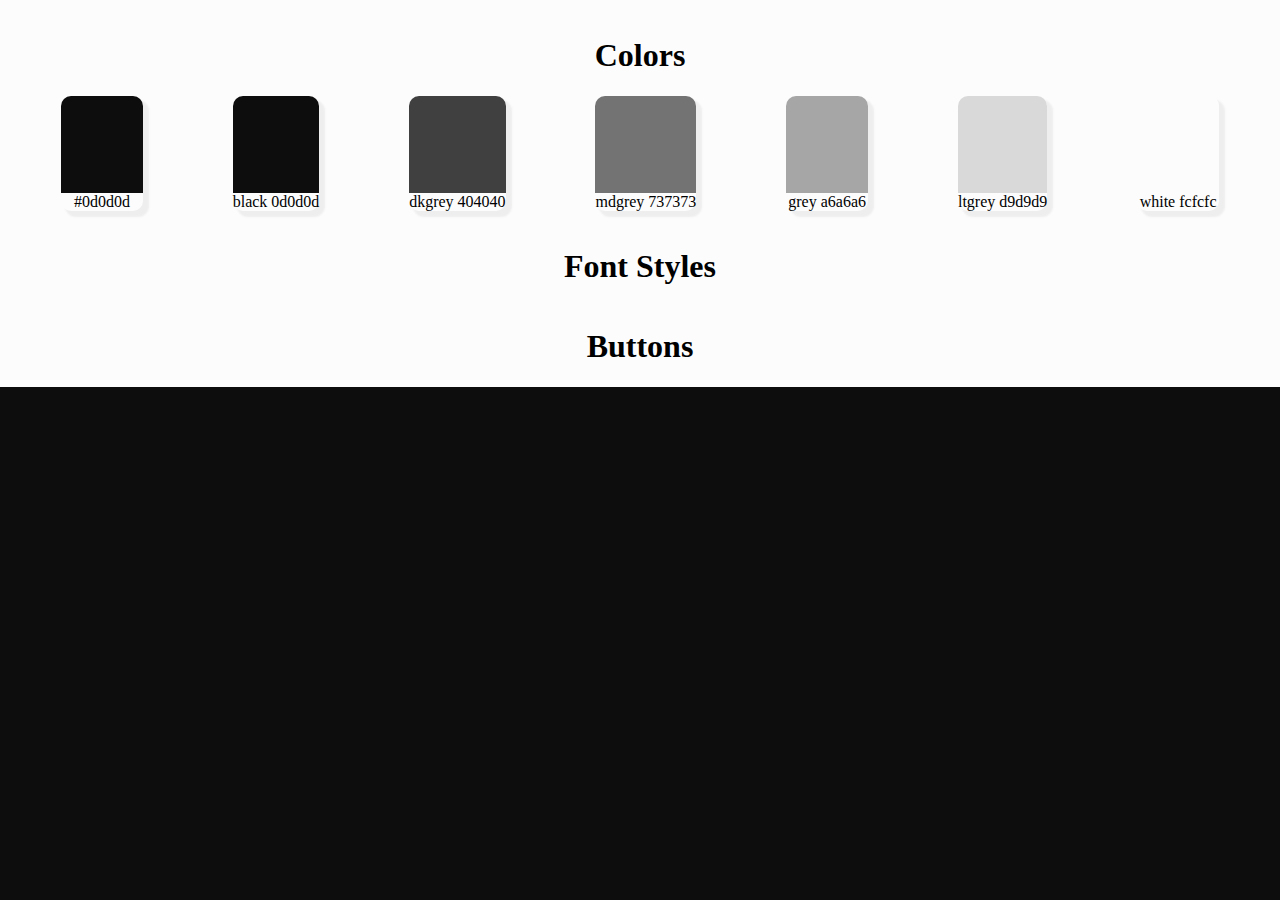
==== mainstyle.html @ 0ff4b8f6 "build color cards with js" ====
<!DOCTYPE html>
<html lang="en">
<head>
    <meta charset="UTF-8">
    <meta name="viewport" content="width=device-width, initial-scale=1.0">
    <link rel="stylesheet" href="style.css">
    
    <title>Document</title>
</head>
<body>
   <div id="mainBody">
    <div id="colors">
        <h1>Colors</h1>
        <div id="container">
            <div class="card">
                <div class="card-items">
                    <div class="card-color"></div>
                    <div class="card-color-name">#0d0d0d</div>
                </div>
            </div>
            
        </div>
    </div>
    <div id="fonts">
        <h1>Font Styles</h1>
    </div>
    <div id="buttons">
        <h1>Buttons</h1>
    </div>
   </div> 
</body>
<script src="script.js"></script> 
</html>
---- style.css ----
/*--- DEFUALTS ---*/
:root {
/* fonts */

/* colors */
--black-color: #0d0d0d;
--dkgrey-color: #404040;
--mdgrey-color: #737373;
--grey-color: #a6a6a6;
--ltgrey-color: #d9d9d9;
--white-color: #FCFCFC;





/* sizes */

}


body {
margin: 0;
background-color: var(--black-color);
}

#mainBody{
    display: flex;
    flex-direction: column;
    text-align: center;
    background-color: var(--white-color);
}

#colors {
    margin: 1rem;
}

#container {
    display: flex;
    flex-wrap: wrap;
    justify-content: space-around;
    padding:0;
    margin: 0;
}

.card {
    display: flex;
    border-radius: 10px;
    box-shadow: 5px 5px 2px 1px rgba(115,115,115,.1);
    
}

.card:hover {
    transform: scale(1.15);
}

.card-color {
    background-color: #0d0d0d;
    border-radius: 10px 10px 0px 0px;
    padding: 1rem;
    min-width: 50px;
    min-height: 65px;
}
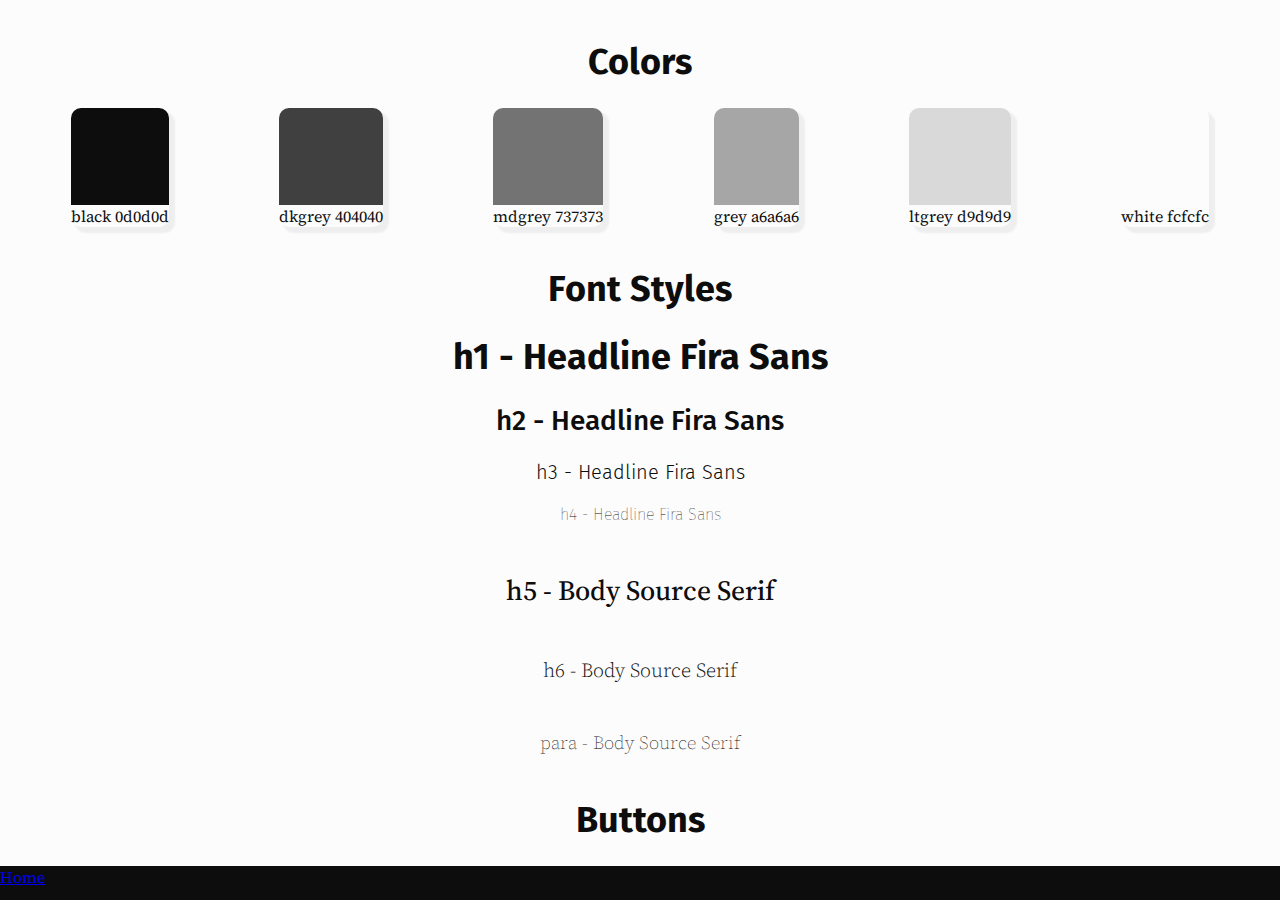
==== commit c4adf7d8: "text, footer links" ====
--- a/mainstyle.html
+++ b/mainstyle.html
@@ -3,6 +3,9 @@
 <head>
     <meta charset="UTF-8">
     <meta name="viewport" content="width=device-width, initial-scale=1.0">
+    <link rel="preconnect" href="https://fonts.googleapis.com">
+<link rel="preconnect" href="https://fonts.gstatic.com" crossorigin>
+<link href="https://fonts.googleapis.com/css2?family=Fira+Sans:ital,wght@0,100;0,200;0,300;0,400;0,500;0,600;0,700;0,800;0,900;1,100;1,200;1,300;1,400;1,500;1,600;1,700;1,800;1,900&family=Source+Serif+4:ital,opsz,wght@0,8..60,200..900;1,8..60,200..900&display=swap" rel="stylesheet">
     <link rel="stylesheet" href="style.css">
     
     <title>Document</title>
@@ -12,22 +15,30 @@
     <div id="colors">
         <h1>Colors</h1>
         <div id="container">
-            <div class="card">
-                <div class="card-items">
-                    <div class="card-color"></div>
-                    <div class="card-color-name">#0d0d0d</div>
-                </div>
-            </div>
-            
+           <!-- inserted via js             -->
         </div>
     </div>
     <div id="fonts">
         <h1>Font Styles</h1>
+    <div id="fontHeadline">
+        <h1>h1 - Headline Fira Sans</h1>
+        <h2>h2 - Headline Fira Sans</h2>
+        <h3>h3 - Headline Fira Sans</h3>
+        <h4>h4 - Headline Fira Sans</h4>
+    </div>
+    <div id="fontBody">
+        <h5>h5 - Body Source Serif</h5>
+        <h6>h6 - Body Source Serif</h6>
+        <p>para - Body Source Serif</p>
+    </div>
     </div>
     <div id="buttons">
         <h1>Buttons</h1>
     </div>
    </div> 
 </body>
+<footer>
+    <a href="index.html">Home</a>
+</footer>
 <script src="script.js"></script> 
 </html>--- a/style.css
+++ b/style.css
@@ -1,8 +1,11 @@
 /*--- DEFUALTS ---*/
 :root {
 /* fonts */
+--font-body: "Source Serif 4", serif;
+--font-headline: "Fira Sans", sans-serif;
 
 /* colors */
+--text-default: #FCFCFC;
 --black-color: #0d0d0d;
 --dkgrey-color: #404040;
 --mdgrey-color: #737373;
@@ -10,25 +13,66 @@
 --ltgrey-color: #d9d9d9;
 --white-color: #FCFCFC;
 
-
-
-
-
 /* sizes */
 
 }
 
-
+/*----- DEFAULTS -----*/
 body {
-margin: 0;
-background-color: var(--black-color);
+    font-family: var(--font-body);
+    color: var(--text-default);
+    margin: 0;
+    background-color: var(--black-color);
 }
 
+h1 {
+    font-family: var(--font-headline);
+    font-size: 2.25em;
+    font-weight: 700;
+}
+
+h2 {
+    font-family: var(--font-headline);
+    font-size: 1.75em;
+    font-weight: 500;
+}
+
+h3 {
+    font-family: var(--font-headline);
+    font-size: 1.25em;
+    font-weight: 300;
+}
+
+h4 {
+    font-family: var(--font-headline);
+    font-size:1em ;
+    font-weight: 100;
+}
+
+h5 {
+    font-family: var(--font-body);
+    font-size: 1.75em;
+    font-weight: 500;
+}
+
+h6 {
+    font-family: var(--font-body);
+    font-size: 1.25em;
+    font-weight: 300;
+}
+
+p {
+    font-family: var(--font-body);
+    font-size: 1.15em;
+    font-weight: 200;
+}
+/*---- style page ----*/
 #mainBody{
     display: flex;
     flex-direction: column;
     text-align: center;
     background-color: var(--white-color);
+    color: var(--black-color);
 }
 
 #colors {
@@ -55,7 +99,6 @@
 }
 
 .card-color {
-    background-color: #0d0d0d;
     border-radius: 10px 10px 0px 0px;
     padding: 1rem;
     min-width: 50px;
